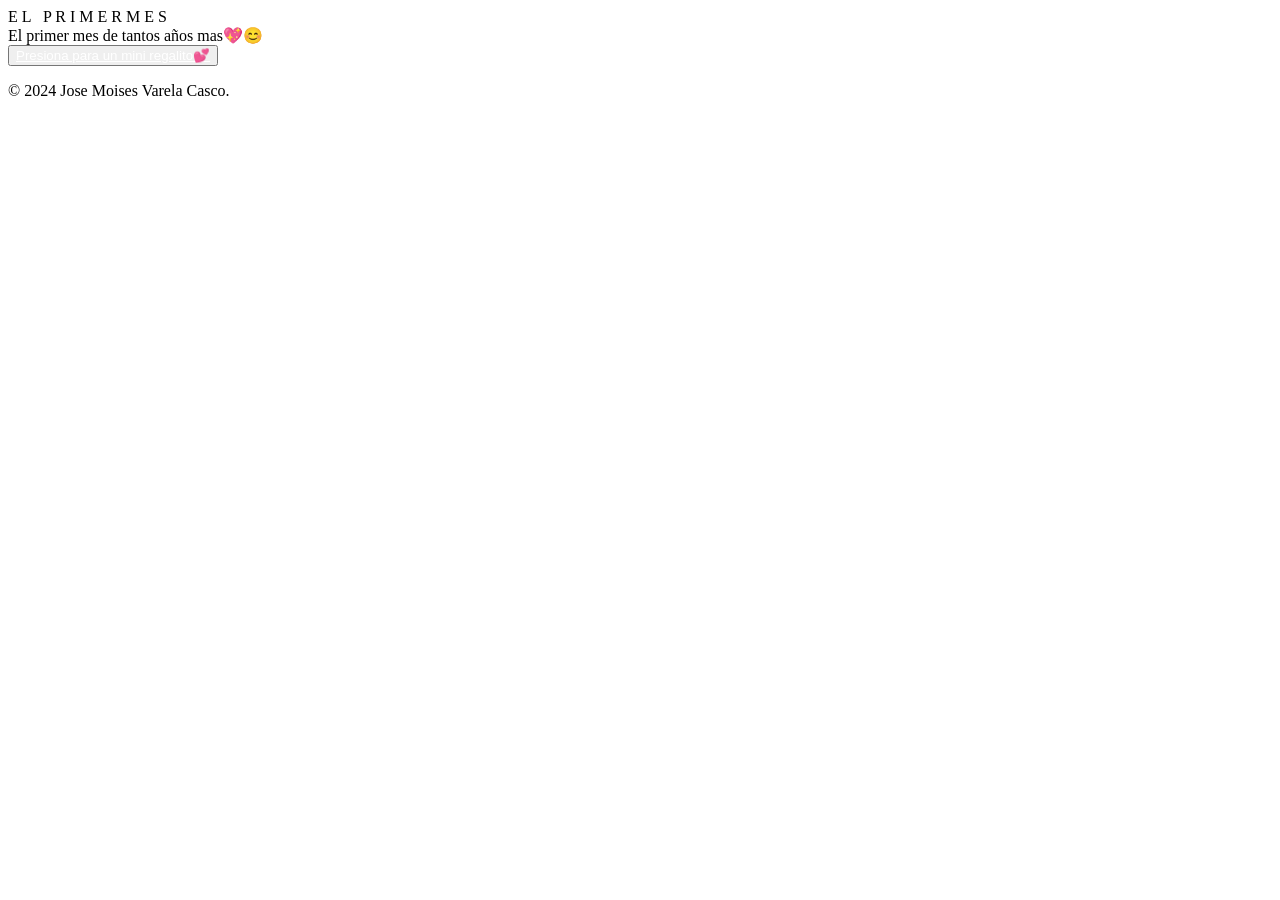
==== main.html @ 58d55785 "Add files via upload" ====
<!DOCTYPE html>
<html lang="es">

<head>
    <meta charset="UTF-8">
    <meta http-equiv="X-UA-Compatible" content="IE=edge">
    <meta name="viewport" content="width=device-width, initial-scale=1.0">
    <link rel="stylesheet" href="css/style.css">
    <link rel="icon" href="img/flowers.png" type="image/x-icon">
    <title>Flowers</title>
</head>

<body>
    <div class="greetings">
        <span>E</span>
        <span>L</span>
        <span>&nbsp;</span>
        <span>P</span>
        <span>R</span>
        <span>I</span>
        <span>M</span>
        <span>E</span>
        <span>R</span>
        <span>M</span>
        <span>E</span>
        <span>S</span>
    </div>
    <div class="description">
        <span>El primer mes de tantos años mas💖😊</span>
    </div>
    <div class="button">
        <button class="botones">
            <a href="flower.html" style="color: #fff;">Presiona para un mini regalito💕</a>
        </button>
    </div>

    <!-- Créditos -->
    <div class="credits">
        <p>&copy; 2024 Jose Moises Varela Casco.</p>
    </div>
</body>

</html>
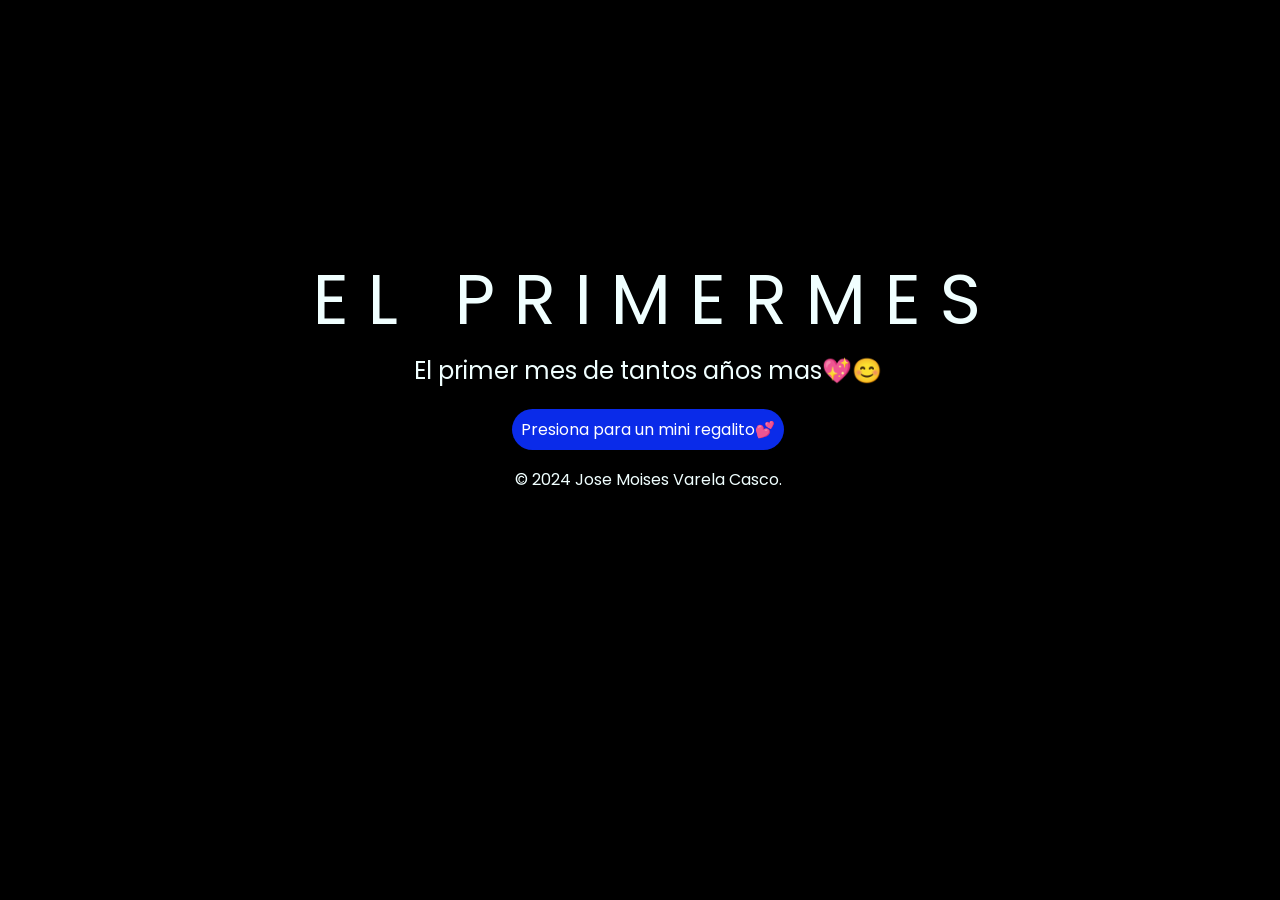
==== commit 7d3059c2: "Add files via upload" ====
--- a/main.html
+++ b/main.html
@@ -5,8 +5,8 @@
     <meta charset="UTF-8">
     <meta http-equiv="X-UA-Compatible" content="IE=edge">
     <meta name="viewport" content="width=device-width, initial-scale=1.0">
-    <link rel="stylesheet" href="css/style.css">
-    <link rel="icon" href="img/flowers.png" type="image/x-icon">
+    <link rel="stylesheet" href="style.css">
+    <link rel="icon" href="flowers.png" type="image/x-icon">
     <title>Flowers</title>
 </head>
 
--- a/style.css
+++ b/style.css
@@ -0,0 +1,128 @@
+@import url('https://fonts.googleapis.com/css2?family=Poppins:ital,wght@0,500;1,900&display=swap');
+*{
+    font-family: 'Poppins',cursive;
+}
+body{
+    color: azure;
+    width: 100%;
+    height: 82vh;
+    display: flex;
+    flex-direction: column;
+    align-items: center;
+    justify-content: center;
+    background-color: black;
+    /* padding-top: -30; */
+}
+
+.botones{
+    padding: 9px;
+    border-radius: 80px;
+    background-color: transparent;
+    border: none;
+}
+
+.botones a{
+    background-color: #0a2be9;
+    padding: 9px;
+    border-radius: 80px;
+    -webkit-border-radius: 80px;
+    -moz-border-radius: 80px;
+    -ms-border-radius: 80px;
+    -o-border-radius: 80px;
+
+}
+
+.botones a:focus{
+    background-color: rgb(50, 194, 194);
+}
+
+.greetings{
+    border-right: 2px solid black;
+    font-size: 70px;
+    white-space: nowrap;
+    overflow: hidden;
+}
+.greetings > span{
+    animation: glow 2.5s ease-in-out infinite;
+}
+@keyframes glow{
+    0%, 100%{
+        color: #fff;
+        text-shadow: 0 0 12px #39c6d6, 0 0 50px #39c6d6, 0 0 100px #39c6d6;
+    }
+    10%, 90%{
+        color: #111;
+        text-shadow: none;
+    }
+}
+
+.greetings > span:nth-child(2) {
+    animation-delay: 0.2s;
+}
+
+.greetings > span:nth-child(3) {
+    animation-delay: 0.4s;
+}
+
+.greetings > span:nth-child(4) {
+    animation-delay: 0.6s;
+}
+
+.greetings > span:nth-child(5) {
+    animation-delay: 0.8s;
+}
+
+.greetings > span:nth-child(6) {
+    animation-delay: 1s;
+}
+
+.greetings > span:nth-child(7) {
+    animation-delay: 1.2s;
+}
+
+.greetings > span:nth-child(8) {
+    animation-delay: 1.4s;
+}
+
+.greetings > span:nth-child(9) {
+    animation-delay: 1.6s;
+}
+
+.greetings > span:nth-child(10) {
+    animation-delay: 1.8s;
+}
+
+.greetings > span:nth-child(11) {
+    animation-delay: 2s;
+}
+
+.greetings > span:nth-child(12) {
+    animation-delay: 2.2s;
+}
+
+.description{
+    font-size: 1.5rem;
+    margin-bottom: 20px;
+}
+
+.button a{
+    text-decoration: none;
+    font-size: 1rem;
+    color: #111;
+}
+
+@media screen and (max-width:574px){
+    .greetings{
+        display: block;
+        font-size: 4rem;
+        font-weight: 800;
+        text-align: center;
+    }
+    .description{
+        font-size: 2rem;
+    }
+    
+    .button a{
+        font-size: 1rem;
+    }
+}
